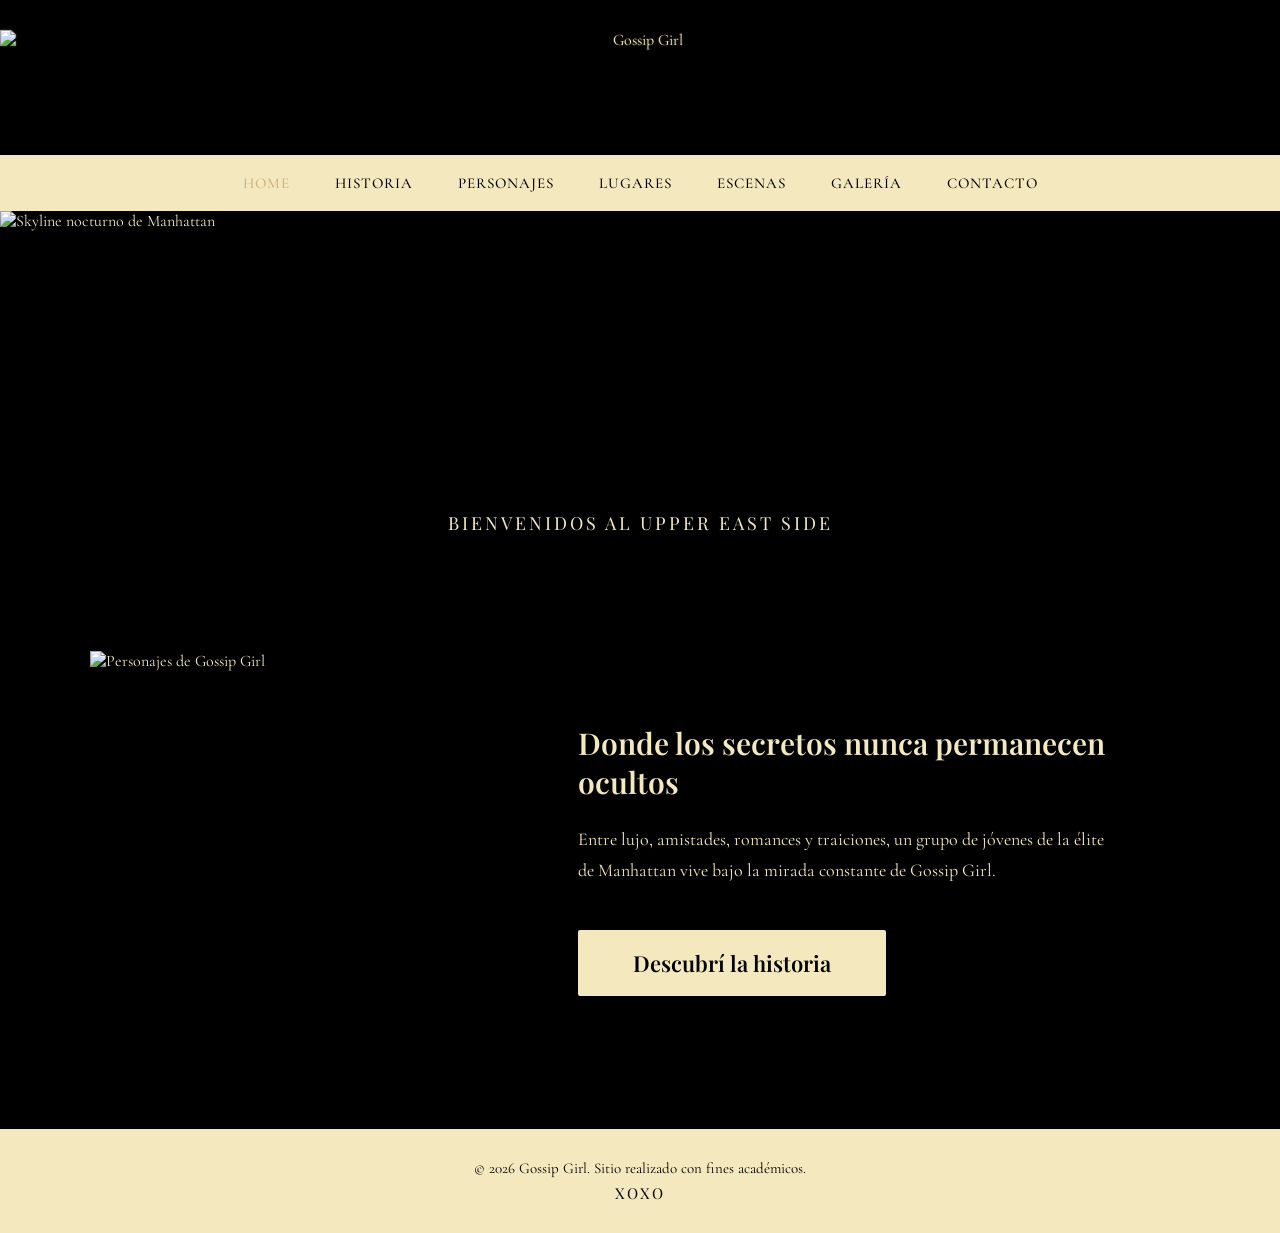
==== index.html @ 5b595861 "Add files via upload" ====
<!DOCTYPE html>
<html lang="es">
<head>
  <meta charset="UTF-8">
  <meta name="viewport" content="width=device-width, initial-scale=1.0">
  <title>Gossip Girl | Upper East Side</title>

  <link rel="preconnect" href="https://fonts.googleapis.com">
  <link rel="preconnect" href="https://fonts.gstatic.com" crossorigin>
  <link href="https://fonts.googleapis.com/css2?family=Cormorant+Garamond:ital,wght@0,400;0,500;0,600;1,400&family=Playfair+Display:wght@500;600;700&display=swap" rel="stylesheet">

  <link rel="stylesheet" href="style.css">
</head>
<body>


 <header class="header">
    <div class="header__logo">
      <a href="index.html">
        <img src="img/logo.jpg" alt="Gossip Girl" class="header__logo-img">
      </a>
    </div>

    <div class="header__bottom">
      <nav class="nav">
        <ul class="nav__list">
          <li><a href="index.html" class="nav__link nav__link--active">HOME</a></li>
          <li><a href="historia.html" class="nav__link">HISTORIA</a></li>
          <li><a href="personajes.html" class="nav__link">PERSONAJES</a></li>
          <li><a href="lugares.html" class="nav__link">LUGARES</a></li>
          <li><a href="escenas.html" class="nav__link">ESCENAS</a></li>
          <li><a href="galeria.html" class="nav__link">GALERÍA</a></li>
          <li><a href="contacto.html" class="nav__link">CONTACTO</a></li>
        </ul>

        <a href="#" class="nav__favorite" aria-label="Favoritos">&#9825;</a>
      </nav>
    </div>
  </header>


  <section class="hero">
    <img src="img/imagen-ny.jpg" alt="Skyline nocturno de Manhattan" class="hero__img">
    <div class="hero__caption">
      <p>BIENVENIDOS AL UPPER EAST SIDE</p>
    </div>
  </section>

  <section class="intro">
    <div class="intro__container">

      <div class="intro__col intro__col--img">
        <img src="img/imagen-home.jpg" alt="Personajes de Gossip Girl" class="intro__img">
      </div>

      <div class="intro__col intro__col--text">
        <h1 class="intro__title">Donde los secretos nunca permanecen ocultos</h1>
        <p class="intro__text">
          Entre lujo, amistades, romances y traiciones, un grupo de jóvenes de la élite de Manhattan vive bajo la mirada constante de Gossip Girl.
        </p>
        <a href="historia.html" class="btn">Descubrí la historia</a>
      </div>

    </div>
  </section>

  <footer class="footer">
    <p class="footer__line">&copy; 2026 Gossip Girl. Sitio realizado con fines académicos.</p>
    <p class="footer__xoxo">XOXO</p>
  </footer>

</body>
</html>
---- style.css ----
/* =========================================================
   GOSSIP GIRL - ESTILOS GENERALES
   ========================================================= */
* {
  margin: 0;
  padding: 0;
  box-sizing: border-box;
}

html {
  scroll-behavior: smooth;
}

body {
  font-family: 'Cormorant Garamond', serif;
  background-color: #000000;
  color: #F4E9BE;
  overflow-x: hidden;
}

a {
  text-decoration: none;
  color: inherit;
}

img {
  display: block;
  max-width: 100%;
}

:root {
  --color-negro: #000000;
  --color-crema: #F4E9BE;
  --color-dorado: #D4AF7A;
  --espaciado-seccion: 60px;
}



.header {
  background-color: var(--color-negro);
  padding-top: 30px;
  padding-bottom: 0;
}

.header__bottom {
  width: 100%;
  background-color: var(--color-crema);
  padding: 18px 0;
}

.header__logo {
  text-align: center;
  margin-bottom: 25px;
}

.header__logo-img {
  height: 100px;
  margin: 0 auto;
  filter: drop-shadow(0 0 1px rgba(212, 175, 122, 0.4));
}

.header__bottom {
  width: 100%;
}

.nav {
  display: flex;
  align-items: center;
  justify-content: center;
  position: relative;
  max-width: 1100px;
  margin: 0 auto;
  padding: 0 40px;
}

.nav__list {
  display: flex;
  list-style: none;
  gap: 45px;
}

.nav__link {
  font-size: 15px;
  letter-spacing: 1px;
  color: var(--color-negro);
  font-weight: 500;
  transition: color 0.3s ease;
}

.nav__link:hover,
.nav__link--active {
  color: var(--color-dorado);
}

.nav__favorite {
  position: absolute;
  right: 40px;
  font-size: 22px;
  color: var(--color-crema);
  line-height: 1;
  transition: color 0.3s ease;
}

.nav__favorite:hover {
  color: var(--color-dorado);
}

/* =========================================================
   HERO / IMAGEN PRINCIPAL (Home)
   ========================================================= */
.hero {
  position: relative;
  width: 100%;
  height: 380px;
}

.hero__img {
  width: 100%;
  height: 100%;
  object-fit: cover;
  object-position: center 50%;
}

.hero__caption {
  position: absolute;
  bottom: 40px;
  left: 50%;
  transform: translateX(-50%);
  background-color: rgba(0, 0, 0, 0.85);
  padding: 16px 40px;
}

.hero__caption p {
  font-family: 'Playfair Display', serif;
  font-size: 18px;
  letter-spacing: 3px;
  color: var(--color-crema);
  text-align: center;
  white-space: nowrap;
}

/* =========================================================
   SECCIÓN INTRODUCTORIA (Home)
   ========================================================= */
.intro {
  background-color: var(--color-negro);
  padding: var(--espaciado-seccion) 60px;
}

.intro__container {
  max-width: 1100px;
  margin: 0 auto;
  display: flex;
  align-items: center;
  gap: 70px;
}

.intro__col {
  flex: 1;
}

.intro__col--img {
  flex: 0 0 38%;
}

.intro__img {
  width: 100%;
  aspect-ratio: 1 / 1;
  object-fit: cover;
  object-position: center 70%;
}

.intro__col--text {
  flex: 1;
  display: flex;
  flex-direction: column;
  align-items: flex-start;
}

.intro__title {
  font-family: 'Playfair Display', serif;
  font-size: 30px;
  font-weight: 600;
  color: var(--color-crema);
  line-height: 1.3;
  margin-bottom: 22px;
}

.intro__text {
  font-size: 18px;
  line-height: 1.7;
  color: var(--color-crema);
  margin-bottom: 45px;
  max-width: 60ch;
}

.btn {
  display: inline-block;
  background-color: var(--color-crema);
  color: var(--color-negro);
  font-family: 'Playfair Display', serif;
  font-size: 22px;
  font-weight: 600;
  padding: 18px 55px;
  border-radius: 2px;
  transition: background-color 0.3s ease, transform 0.2s ease;
}

.btn:hover {
  background-color: var(--color-dorado);
}

/* =========================================================
   FOOTER
   ========================================================= */
.footer {
  background-color: var(--color-crema);
  color: var(--color-negro);
  text-align: center;
  padding: 30px 20px;
}

.footer__line {
  font-size: 15px;
  margin-bottom: 6px;
}

.footer__xoxo {
  font-family: 'Playfair Display', serif;
  font-size: 15px;
  letter-spacing: 2px;
}

/* =========================================================
   HISTORIA - página
   ========================================================= */
.historia-page {
  background-color: var(--color-negro);
  padding-top: var(--espaciado-seccion);
  padding-bottom: var(--espaciado-seccion);
}

.historia-container {
  max-width: 1100px;
  margin: 0 auto;
  padding: 0 60px;
}

.historia-grid {
  display: flex;
  align-items: flex-start;
  gap: 70px;
}

.historia-grid__col--left {
  flex: 0 0 46%;
}

.historia-grid__col--right {
  flex: 1;
}

/* ---------- Línea de tiempo ---------- */
.timeline {
  margin-bottom: 35px;
}

.timeline__track {
  display: flex;
  justify-content: space-between;
  position: relative;
  padding-top: 18px;
}

.timeline__track::before {
  content: "";
  position: absolute;
  top: 6px;
  left: 0;
  right: 0;
  height: 1px;
  background-color: var(--color-dorado);
}

.timeline__item {
  display: flex;
  flex-direction: column;
  align-items: center;
  position: relative;
  z-index: 1;
  text-align: center;
  flex: 1;
}

.timeline__year {
  font-family: 'Playfair Display', serif;
  font-size: 15px;
  color: var(--color-dorado);
  margin-bottom: 6px;
}

.timeline__dot {
  width: 8px;
  height: 8px;
  border-radius: 50%;
  background-color: var(--color-dorado);
  margin-bottom: 10px;
}

.timeline__label {
  font-size: 14px;
  color: var(--color-crema);
  max-width: 110px;
  line-height: 1.3;
}

.timeline__note {
  text-align: center;
  font-style: italic;
  font-size: 14px;
  color: var(--color-crema);
  opacity: 0.85;
  margin-top: 14px;
}

/* ---------- Imagen del elenco ---------- */
.historia-imagen {
  width: 100%;
  aspect-ratio: 4 / 5;
  object-fit: cover;
  margin-bottom: 30px;
}

/* ---------- Botones Temporadas / Creadores ---------- */
.historia-links {
  display: flex;
  flex-direction: column;
  gap: 16px;
}

.historia-links .btn {
  display: block;
  width: 100%;
  text-align: center;
  border: 1px solid transparent;
}

.historia-links .btn:hover {
  background-color: var(--color-negro);
  color: var(--color-crema);
  border-color: var(--color-dorado);
}

/* ---------- Texto de Historia ---------- */
.historia-texto__subtitle {
  font-size: 18px;
  font-style: italic;
  color: var(--color-crema);
  margin-bottom: 25px;
  line-height: 1.5;
}

.historia-texto p {
  font-size: 17px;
  line-height: 1.75;
  color: var(--color-crema);
  max-width: 60ch;
  margin-bottom: 20px;
}

.historia-texto p:last-child {
  margin-bottom: 0;
}

/* =========================================================
   PERSONAJES - página
   ========================================================= */
.personajes-page {
  background-color: var(--color-negro);
  padding-bottom: var(--espaciado-seccion);
}

.personajes-page__title {
  font-family: 'Playfair Display', serif;
  font-size: 30px;
  font-weight: 600;
  color: var(--color-crema);
  text-align: center;
  padding: 45px 20px 35px;
}

/* ---------- Banner ---------- */
.personajes-banner {
  width: 100%;
  height: 320px;
  object-fit: cover;
  object-position: center 40%;
  margin-bottom: 40px;
}

/* ---------- Introducción ---------- */
.personajes-intro {
  text-align: center;
  font-size: 19px;
  color: var(--color-crema);
  max-width: 60ch;
  margin: 0 auto 60px;
  padding: 0 20px;
}

/* ---------- Grilla de personajes ---------- */
.personajes-grid {
  max-width: 1100px;
  margin: 0 auto;
  padding: 0 60px;
  display: grid;
  grid-template-columns: repeat(6, 1fr);
  column-gap: 40px;
  row-gap: 60px;
}

.personaje-card--blair  { grid-column: 1 / 3; }
.personaje-card--serena { grid-column: 3 / 5; }
.personaje-card--chuck  { grid-column: 5 / 7; }
.personaje-card--dan    { grid-column: 2 / 4; }
.personaje-card--nate   { grid-column: 4 / 6; }

.personaje-card {
  display: flex;
  flex-direction: column;
  align-items: center;
  text-align: center;
}

.personaje-card__name {
  font-family: 'Playfair Display', serif;
  font-style: italic;
  font-size: 18px;
  font-weight: 500;
  color: var(--color-crema);
  margin-bottom: 16px;
}

.personaje-img {
  width: 100%;
  aspect-ratio: 1 / 1;
  object-fit: cover;
  margin-bottom: 18px;
}

.personaje-card__text {
  font-size: 15px;
  line-height: 1.6;
  color: var(--color-crema);
}

/* ---------- Botón Mapa de relaciones ---------- */
.mapa-relaciones-link {
  text-align: center;
  margin-top: 65px;
}

.mapa-relaciones-link .btn {
  border: 1px solid transparent;
}

.mapa-relaciones-link .btn:hover {
  background-color: var(--color-negro);
  color: var(--color-crema);
  border-color: var(--color-dorado);
}
/* =========================================================
   RESPONSIVE - TABLET (Home + Historia)
   ========================================================= */
@media (max-width: 900px) {
  .nav__list {
    gap: 25px;
  }

  .nav {
    padding: 0 20px;
  }

  .intro__container {
    gap: 40px;
  }

  .intro__title {
    font-size: 26px;
  }

  .historia-container {
    padding: 0 30px;
  }

  .historia-grid {
    gap: 40px;
  }

  .historia-grid__col--left {
    flex: 0 0 42%;
  }
}

/* =========================================================
   RESPONSIVE - CELULAR (Home + Historia)
   ========================================================= */
@media (max-width: 640px) {
  .header__logo-img {
    height: 42px;
  }

  .nav {
    flex-direction: column;
    gap: 18px;
    padding: 0 20px;
  }

  .nav__list {
    flex-wrap: wrap;
    justify-content: center;
    gap: 16px 24px;
  }

  .nav__favorite {
    position: static;
  }

  .hero {
    height: 220px;
  }

  .hero__caption {
    padding: 10px 20px;
    bottom: 20px;
  }

  .hero__caption p {
    font-size: 13px;
    letter-spacing: 2px;
    white-space: normal;
  }

  .intro {
    padding: 40px 24px;
  }

  .intro__container {
    flex-direction: column;
    align-items: stretch;
    gap: 30px;
  }

  .intro__col--img {
    flex: none;
  }

  .intro__col--text {
    align-items: center;
    text-align: center;
  }

  .intro__title {
    font-size: 24px;
  }

  .intro__text {
    font-size: 16px;
  }

  .btn {
    width: 100%;
    text-align: center;
    font-size: 19px;
    padding: 16px 20px;
  }

  .historia-page {
    padding-top: 40px;
    padding-bottom: 40px;
  }

  .historia-container {
    padding: 0 24px;
  }

  .historia-grid {
    flex-direction: column;
    gap: 35px;
  }

  .historia-grid__col--left,
  .historia-grid__col--right {
    flex: none;
    width: 100%;
  }

  .timeline__label {
    font-size: 12px;
    max-width: 90px;
  }

  .timeline__year {
    font-size: 13px;
  }

  .historia-texto p {
    font-size: 16px;
    max-width: 100%;
  }
}
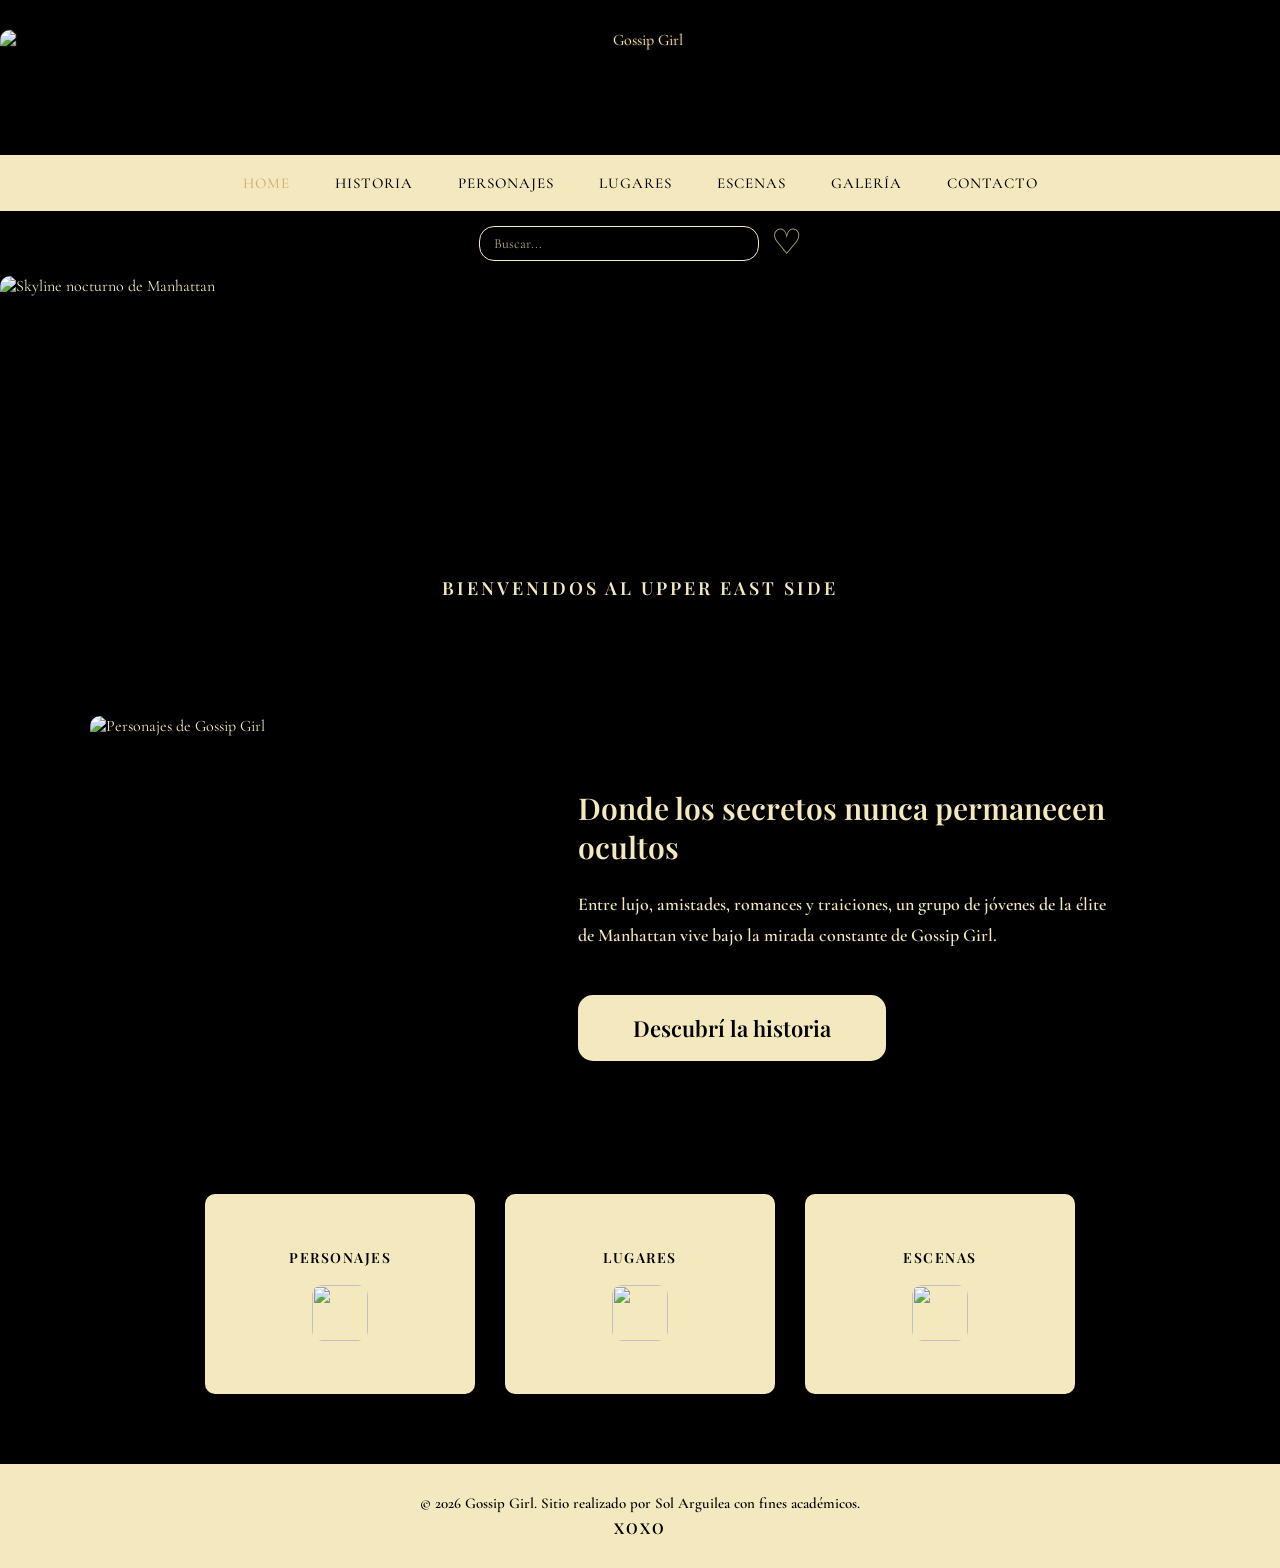
==== commit 02ab5e79: "Add files via upload" ====
--- a/index.html
+++ b/index.html
@@ -13,11 +13,10 @@
 </head>
 <body>
 
-
  <header class="header">
     <div class="header__logo">
       <a href="index.html">
-        <img src="img/logo.jpg" alt="Gossip Girl" class="header__logo-img">
+        <img src="img/logo.png" alt="Gossip Girl" class="header__logo-img">
       </a>
     </div>
 
@@ -32,12 +31,17 @@
           <li><a href="galeria.html" class="nav__link">GALERÍA</a></li>
           <li><a href="contacto.html" class="nav__link">CONTACTO</a></li>
         </ul>
-
-        <a href="#" class="nav__favorite" aria-label="Favoritos">&#9825;</a>
       </nav>
     </div>
+
+    <div class="nav__tools">
+      <div class="buscador">
+        <input type="text" id="buscar" class="buscador__input" placeholder="Buscar..." autocomplete="off">
+        <ul id="resultados" class="buscador__resultados"></ul>
+      </div>
+      <a href="#" class="nav__favorite" aria-label="Favoritos">&#9825;</a>
+    </div>
   </header>
-
 
   <section class="hero">
     <img src="img/imagen-ny.jpg" alt="Skyline nocturno de Manhattan" class="hero__img">
@@ -64,10 +68,56 @@
     </div>
   </section>
 
+<section class="home-cards">
+
+  <div class="home-card" tabindex="0">
+    <div class="home-card__inner">
+      <div class="home-card__front">
+        <p class="home-card__title">PERSONAJES</p>
+        <img src="img/personajes.png" alt="" class="home-card__icon">
+      </div>
+      <div class="home-card__back">
+        <img src="img/segunda-pag.jpg" alt="" class="home-card__back-img">
+        <p class="home-card__title">PERSONAJES</p>
+        <a href="personajes.html" class="home-card__button">VER</a>
+</div>
+    </div>
+  </div>
+
+  <div class="home-card" tabindex="0">
+    <div class="home-card__inner">
+      <div class="home-card__front">
+        <p class="home-card__title">LUGARES</p>
+        <img src="img/lugares.png" alt="" class="home-card__icon">
+      </div>
+      <div class="home-card__back">
+        <img src="img/central-park.jpg" alt="" class="home-card__back-img">
+        <p class="home-card__title">PERSONAJES</p>
+        <a href="lugares.html" class="home-card__button">VER</a>
+</div>
+    </div>
+  </div>
+
+  <div class="home-card" tabindex="0">
+    <div class="home-card__inner">
+      <div class="home-card__front">
+        <p class="home-card__title">ESCENAS</p>
+        <img src="img/escenas.png" alt="" class="home-card__icon">
+      </div>
+      <div class="home-card__back">
+        <img src="img/met-steps.jpg" alt="" class="home-card__back-img">
+        <p class="home-card__title">PERSONAJES</p>
+        <a href="escenas.html" class="home-card__button">VER</a>
+</div>
+    </div>
+  </div>
+
+</section>
   <footer class="footer">
-    <p class="footer__line">&copy; 2026 Gossip Girl. Sitio realizado con fines académicos.</p>
+    <p class="footer__line">&copy; 2026 Gossip Girl. Sitio realizado por Sol Arguilea con fines académicos.</p>
     <p class="footer__xoxo">XOXO</p>
   </footer>
-
+<script src="js/buscador.js"></script>
+<script src="js/favoritos.js"></script>
 </body>
 </html>
--- a/style.css
+++ b/style.css
@@ -1,6 +1,4 @@
-/* =========================================================
-   GOSSIP GIRL - ESTILOS GENERALES
-   ========================================================= */
+
 * {
   margin: 0;
   padding: 0;
@@ -23,6 +21,10 @@
   color: inherit;
 }
 
+    p {
+  font-weight: 600;
+}
+
 img {
   display: block;
   max-width: 100%;
@@ -35,7 +37,10 @@
   --espaciado-seccion: 60px;
 }
 
-
+.page-base {
+  background-color: var(--color-negro);
+  padding-bottom: var(--espaciado-seccion);
+}
 
 .header {
   background-color: var(--color-negro);
@@ -58,10 +63,6 @@
   height: 100px;
   margin: 0 auto;
   filter: drop-shadow(0 0 1px rgba(212, 175, 122, 0.4));
-}
-
-.header__bottom {
-  width: 100%;
 }
 
 .nav {
@@ -106,9 +107,7 @@
   color: var(--color-dorado);
 }
 
-/* =========================================================
-   HERO / IMAGEN PRINCIPAL (Home)
-   ========================================================= */
+
 .hero {
   position: relative;
   width: 100%;
@@ -140,9 +139,6 @@
   white-space: nowrap;
 }
 
-/* =========================================================
-   SECCIÓN INTRODUCTORIA (Home)
-   ========================================================= */
 .intro {
   background-color: var(--color-negro);
   padding: var(--espaciado-seccion) 60px;
@@ -169,6 +165,10 @@
   aspect-ratio: 1 / 1;
   object-fit: cover;
   object-position: center 70%;
+}
+
+img{
+  border-radius: 10px;
 }
 
 .intro__col--text {
@@ -203,7 +203,7 @@
   font-size: 22px;
   font-weight: 600;
   padding: 18px 55px;
-  border-radius: 2px;
+  border-radius: 15px;
   transition: background-color 0.3s ease, transform 0.2s ease;
 }
 
@@ -211,9 +211,6 @@
   background-color: var(--color-dorado);
 }
 
-/* =========================================================
-   FOOTER
-   ========================================================= */
 .footer {
   background-color: var(--color-crema);
   color: var(--color-negro);
@@ -232,13 +229,9 @@
   letter-spacing: 2px;
 }
 
-/* =========================================================
-   HISTORIA - página
-   ========================================================= */
+
 .historia-page {
-  background-color: var(--color-negro);
   padding-top: var(--espaciado-seccion);
-  padding-bottom: var(--espaciado-seccion);
 }
 
 .historia-container {
@@ -261,7 +254,7 @@
   flex: 1;
 }
 
-/* ---------- Línea de tiempo ---------- */
+
 .timeline {
   margin-bottom: 35px;
 }
@@ -324,7 +317,6 @@
   margin-top: 14px;
 }
 
-/* ---------- Imagen del elenco ---------- */
 .historia-imagen {
   width: 100%;
   aspect-ratio: 4 / 5;
@@ -332,7 +324,6 @@
   margin-bottom: 30px;
 }
 
-/* ---------- Botones Temporadas / Creadores ---------- */
 .historia-links {
   display: flex;
   flex-direction: column;
@@ -352,7 +343,6 @@
   border-color: var(--color-dorado);
 }
 
-/* ---------- Texto de Historia ---------- */
 .historia-texto__subtitle {
   font-size: 18px;
   font-style: italic;
@@ -373,43 +363,33 @@
   margin-bottom: 0;
 }
 
-/* =========================================================
-   PERSONAJES - página
-   ========================================================= */
-.personajes-page {
-  background-color: var(--color-negro);
-  padding-bottom: var(--espaciado-seccion);
-}
-
 .personajes-page__title {
   font-family: 'Playfair Display', serif;
   font-size: 30px;
   font-weight: 600;
   color: var(--color-crema);
   text-align: center;
-  padding: 45px 20px 35px;
-}
-
-/* ---------- Banner ---------- */
+  padding: 10px 20px 35px;
+}
+
 .personajes-banner {
   width: 100%;
-  height: 320px;
+  height: 380px;
   object-fit: cover;
-  object-position: center 40%;
+  object-position: center 35%;
   margin-bottom: 40px;
 }
 
-/* ---------- Introducción ---------- */
+
 .personajes-intro {
   text-align: center;
-  font-size: 19px;
+  font-size: 25px;
   color: var(--color-crema);
   max-width: 60ch;
-  margin: 0 auto 60px;
+  margin: 0 auto 30px;
   padding: 0 20px;
 }
 
-/* ---------- Grilla de personajes ---------- */
 .personajes-grid {
   max-width: 1100px;
   margin: 0 auto;
@@ -455,7 +435,6 @@
   color: var(--color-crema);
 }
 
-/* ---------- Botón Mapa de relaciones ---------- */
 .mapa-relaciones-link {
   text-align: center;
   margin-top: 65px;
@@ -470,10 +449,1580 @@
   color: var(--color-crema);
   border-color: var(--color-dorado);
 }
-/* =========================================================
-   RESPONSIVE - TABLET (Home + Historia)
-   ========================================================= */
+
+.mapa-section {
+  max-width: 1100px;
+  margin: 0 auto 50px;
+  padding: 0 60px;
+}
+
+
+.mapa-container {
+  position: relative;
+  width: 100%;
+  max-width: 1000px;
+  margin: 0 auto;
+  aspect-ratio: 1448 / 1086;
+}
+
+.mapa-imagen {
+  width: 100%;
+  height: auto;
+  display: block;
+}
+
+.mapa-hotspot {
+  position: absolute;
+  width: 14px;
+  height: 14px;
+  transform: translate(-50%, -50%);
+  border-radius: 50%;
+  background-color: rgba(244, 233, 190, 0.18);
+  border: 1px solid var(--color-dorado);
+  padding: 0;
+  cursor: pointer;
+  transition: transform 0.25s ease, background-color 0.25s ease;
+}
+
+.mapa-hotspot:hover {
+  background-color: rgba(255, 255, 255, 0.45);
+  transform: translate(-50%, -50%) scale(1.3);
+}
+
+.mapa-hotspot--active {
+  background-color: var(--color-dorado);
+  transform: translate(-50%, -50%) scale(1.3);
+}
+
+.flashcard {
+  position: absolute;
+  z-index: 10;
+  width: max-content;
+  max-width: 220px;
+  background-color: var(--color-negro);
+  border: 1px solid var(--color-dorado);
+  padding: 16px 18px;
+  box-shadow: 0 8px 20px rgba(0, 0, 0, 0.35);
+}
+
+.flashcard__close {
+  position: absolute;
+  top: 6px;
+  right: 8px;
+  background: none;
+  border: none;
+  color: var(--color-crema);
+  font-size: 16px;
+  line-height: 1;
+  cursor: pointer;
+  padding: 4px;
+}
+
+.flashcard-title {
+  font-family: 'Playfair Display', serif;
+  font-size: 16px;
+  font-style: italic;
+  color: var(--color-crema);
+  margin-bottom: 6px;
+  padding-right: 16px;
+}
+
+.flashcard-text {
+  font-size: 13px;
+  line-height: 1.5;
+  color: var(--color-crema);
+  opacity: 0.9;
+}
+.flashcard-video {
+  position: relative;
+  width: 100%;
+  aspect-ratio: 16 / 9;
+  margin-bottom: 10px;
+}
+
+.flashcard-video iframe {
+  width: 100%;
+  height: 100%;
+  display: block;
+  border: none;
+}
+
+.flashcard-image {
+  width: 100%;
+  aspect-ratio: 16 / 9;
+  object-fit: cover;
+  display: block;
+  margin-bottom: 10px;
+}
+
+.spoiler-warning {
+  max-width: 500px;
+  margin: 0 auto 50px;
+  padding: 30px 40px;
+  background-color: var(--color-crema);
+  border-top: 1px solid var(--color-dorado);
+  border-bottom: 1px solid var(--color-dorado);
+  text-align: center;
+  transition: opacity 0.4s ease, transform 0.4s ease;
+  border-radius: 10px;
+}
+
+.spoiler-warning--dismissed {
+  opacity: 0;
+  transform: translateY(-10px);
+}
+
+.spoiler-warning__title {
+  font-family: 'Playfair Display', serif;
+  font-size: 16px;
+  font-weight: 600;
+  letter-spacing: 3px;
+  color: var(--color-negro);
+  margin-bottom: 14px;
+}
+
+.spoiler-warning__text,
+.spoiler-warning__question {
+  font-size: 16px;
+  color: var(--color-negro);
+  margin-bottom: 6px;
+}
+
+.spoiler-button {
+  display: inline-block;
+  margin-top: 18px;
+  background-color: var(--color-negro);
+  color: var(--color-crema);
+  font-family: 'Playfair Display', serif;
+  font-size: 16px;
+  font-weight: 600;
+  padding: 12px 34px;
+  border: 1px solid transparent;
+  cursor: pointer;
+  transition: background-color 0.3s ease, color 0.3s ease, border-color 0.3s ease;
+  border-radius: 10px;
+}
+
+.spoiler-button:hover {
+  background-color: var(--color-crema);
+  color: var(--color-negro);
+  border-color: var(--color-dorado);
+}
+
+.spoiler-content {
+  max-width: 1100px;
+  margin: 0 auto;
+  padding: 0 60px;
+  filter: blur(0);
+  opacity: 1;
+  transition: filter 0.5s ease, opacity 0.5s ease;
+}
+
+.spoilers-hidden {
+  filter: blur(10px);
+  opacity: 0.85;
+  pointer-events: none;
+  user-select: none;
+}
+
+.spoilers-revealed {
+  filter: blur(0);
+  opacity: 1;
+}
+
+.escena-item {
+  display: flex;
+  align-items: center;
+  gap: 60px;
+  margin-bottom: 90px;
+}
+
+.escena-item:last-child {
+  margin-bottom: 0;
+}
+
+.escena-info {
+  flex: 1;
+}
+
+.escena-title {
+  font-family: 'Playfair Display', serif;
+  font-style: italic;
+  font-size: 22px;
+  font-weight: 500;
+  color: var(--color-crema);
+  margin-bottom: 14px;
+}
+
+.escena-season {
+  font-size: 13px;
+  letter-spacing: 1px;
+  text-transform: uppercase;
+  color: var(--color-dorado);
+  margin-bottom: 14px;
+}
+
+.escena-description {
+  font-size: 16px;
+  line-height: 1.7;
+  color: var(--color-crema);
+  max-width: 55ch;
+}
+
+.escena-video {
+  flex: 0 0 42%;
+  position: relative;
+  display: block;
+  padding: 0;
+  border: none;
+  background: none;
+  cursor: pointer;
+}
+
+.escena-img {
+  width: 100%;
+  aspect-ratio: 4 / 3;
+  object-fit: cover;
+  display: block;
+}
+
+.escena-video__play {
+  position: absolute;
+  top: 50%;
+  left: 50%;
+  transform: translate(-50%, -50%);
+  width: 56px;
+  height: 56px;
+  display: flex;
+  align-items: center;
+  justify-content: center;
+  border: 1px solid var(--color-dorado);
+  border-radius: 50%;
+  background-color: rgba(0, 0, 0, 0.45);
+  color: var(--color-crema);
+  font-size: 18px;
+  padding-left: 4px; /* centra visualmente el triángulo */
+  transition: transform 0.25s ease, background-color 0.25s ease;
+}
+
+.escena-video:hover .escena-video__play {
+  transform: translate(-50%, -50%) scale(1.1);
+  background-color: rgba(212, 175, 122, 0.55);
+}
+
+.video-modal {
+  position: fixed;
+  inset: 0;
+  z-index: 100;
+  display: flex;
+  align-items: center;
+  justify-content: center;
+  opacity: 0;
+  transition: opacity 0.3s ease;
+}
+.video-modal[hidden] {
+  display: none;
+}
+
+.video-modal--visible {
+  opacity: 1;
+}
+
+.video-modal__overlay {
+  position: absolute;
+  inset: 0;
+  background-color: rgba(0, 0, 0, 0.85);
+}
+
+.video-modal__box {
+  position: relative;
+  z-index: 1;
+  width: 90%;
+  max-width: 900px;
+  background-color: var(--color-negro);
+  border: 1px solid var(--color-dorado);
+  padding: 4px;
+  border-radius: 10px;
+}
+
+.video-modal__video {
+  display: block;
+  width: 100%;
+  aspect-ratio: 16 / 9;
+  background-color: var(--color-negro);
+}
+
+.video-modal__close {
+  position: absolute;
+  top: -36px;
+  right: 0;
+  background: none;
+  border: none;
+  color: var(--color-crema);
+  font-size: 26px;
+  line-height: 1;
+  cursor: pointer;
+  padding: 4px 8px;
+}
+
+.temporadas-page__title {
+  padding-bottom: 10px;
+}
+
+.temporadas-page__subtitle {
+  text-align: center;
+  font-size: 18px;
+  color: var(--color-crema);
+  margin-bottom: 70px;
+}
+
+.temporadas-grid {
+  --offset: 90px;
+  position: relative;
+  max-width: 1100px;
+  margin: 0 auto;
+  padding: 0 20px 40px;
+  display: flex;
+  flex-direction: column;
+}
+
+.temporadas-grid::before {
+  content: "";
+  position: absolute;
+  top: 0;
+  bottom: 0;
+  left: 50%;
+  width: 1px;
+  background-color: var(--color-dorado);
+  opacity: 0.6;
+}
+
+.temporada-card {
+  position: relative;
+  width: calc(50% - var(--offset));
+  aspect-ratio: 1.7 / 1;
+  perspective: 1200px;
+  cursor: pointer;
+  outline: none;
+}
+
+.temporada-card:nth-child(odd) {
+  align-self: flex-start;
+}
+
+.temporada-card:nth-child(even) {
+  align-self: flex-end;
+}
+
+.temporada-card + .temporada-card {
+  margin-top: 1%;
+}
+
+.temporada-card::after {
+  content: "";
+  position: absolute;
+  top: 50%;
+  width: 11px;
+  height: 11px;
+  border-radius: 50%;
+  background-color: var(--color-negro);
+  border: 1px solid var(--color-dorado);
+  transform: translate(-50%, -50%);
+}
+
+.temporada-card:nth-child(odd)::after {
+  left: calc(100% + var(--offset));
+}
+
+.temporada-card:nth-child(even)::after {
+  left: calc(-1 * var(--offset));
+}
+
+.temporada-card__inner {
+  position: relative;
+  width: 100%;
+  height: 100%;
+  transform-style: preserve-3d;
+  transition: transform 0.6s ease;
+}
+
+.temporada-card:nth-child(1) .temporada-card__image { object-position: center 10%; }
+.temporada-card:nth-child(2) .temporada-card__image { object-position: 30% 2%; }
+.temporada-card:nth-child(3) .temporada-card__image { object-position: center 40% }
+.temporada-card:nth-child(4) .temporada-card__image { object-position: center 30%; }
+.temporada-card:nth-child(5) .temporada-card__image { object-position: center top; }
+.temporada-card:nth-child(6) .temporada-card__image { object-position: center top; }
+
+.fav-btn {
+  position: absolute;
+  top: 12px;
+  right: 12px;
+  z-index: 5;
+  width: 38px;
+  height: 38px;
+  display: flex;
+  align-items: center;
+  justify-content: center;
+  border-radius: 50%;
+  border: 1px solid var(--color-dorado);
+  background: rgba(0, 0, 0, 0.6);
+  color: var(--color-crema);
+  font-size: 20px;
+  line-height: 1;
+  cursor: pointer;
+  transition: transform 0.2s ease, color 0.2s ease;
+}
+
+.fav-btn:hover {
+  transform: scale(1.1);
+}
+
+.fav-btn.is-fav {
+  color: var(--color-dorado);
+}
+
+.temporada-card .fav-btn {
+  right: auto;
+  left: 12px;
+}
+
+.nav__cuenta {
+  font-size: 15px;
+  color: var(--color-crema);
+}
+
+.nav__cuenta a {
+  color: var(--color-crema);
+}
+
+.modal {
+  position: fixed;
+  inset: 0;
+  z-index: 1000;
+  display: flex;
+  align-items: center;
+  justify-content: center;
+  padding: 20px;
+  background: rgba(0, 0, 0, 0.75);
+}
+
+.modal[hidden] {
+  display: none;
+}
+
+.modal__box {
+  position: relative;
+  width: 100%;
+  max-width: 400px;
+  background: var(--color-negro);
+  animation: modal-aparecer 0.3s ease;
+}
+
+.modal__cerrar {
+  position: absolute;
+  top: 10px;
+  right: 14px;
+  background: none;
+  border: none;
+  font-size: 28px;
+  line-height: 1;
+  color: var(--color-crema);
+  cursor: pointer;
+}
+
+.modal__cerrar:hover {
+  color: var(--color-dorado);
+}
+
+@keyframes modal-aparecer {
+  from { opacity: 0; transform: translateY(15px); }
+  to { opacity: 1; transform: translateY(0); }
+}
+
+.auth__form {
+  display: flex;
+  flex-direction: column;
+  gap: 14px;
+  padding: 40px 32px;
+  border: 1px solid var(--color-dorado);
+  text-align: center;
+}
+
+.auth__form[hidden] {
+  display: none;
+}
+
+.auth__title {
+  font-family: 'Playfair Display', serif;
+  font-style: italic;
+  font-weight: 500;
+  color: var(--color-crema);
+  margin: 0;
+}
+
+.auth__text {
+  color: var(--color-dorado);
+  margin: 0 0 10px;
+}
+
+.auth__input {
+  padding: 10px 14px;
+  font-family: inherit;
+  font-size: 16px;
+  color: var(--color-crema);
+  background: #000;
+  border: 1px solid var(--color-dorado);
+  border-radius: 15px;
+}
+
+.auth__input:focus {
+  outline: none;
+  border-color: var(--color-crema);
+}
+
+.auth__error {
+  min-height: 1em;
+  margin: 0;
+  font-size: 14px;
+  color: #e08a8a;
+}
+
+.auth__btn {
+  padding: 12px;
+  font-family: 'Playfair Display', serif;
+  font-size: 17px;
+  color: var(--color-negro);
+  background: var(--color-crema);
+  border: 1px solid var(--color-dorado);
+  border-radius: 15px;
+  cursor: pointer;
+  transition: background-color 0.3s ease, color 0.3s ease;
+}
+
+.auth__btn:hover {
+  background: var(--color-negro);
+  color: var(--color-crema);
+}
+
+.auth__switch {
+  font-size: 15px;
+  color: var(--color-crema);
+  margin: 0;
+}
+
+.auth__switch a {
+  color: var(--color-dorado);
+}
+
+.favoritos-grid {
+  max-width: 1000px;
+  margin: 40px auto 80px;
+  padding: 0 20px;
+  display: grid;
+  grid-template-columns: repeat(auto-fill, minmax(220px, 1fr));
+  gap: 30px;
+}
+
+.fav-card {
+  text-align: center;
+}
+
+.fav-card__img {
+  width: 100%;
+  aspect-ratio: 1 / 1;
+  object-fit: cover;
+  border: 1px solid var(--color-dorado);
+  border-radius: 12px;
+}
+
+.fav-card__tipo {
+  margin: 10px 0 2px;
+  font-size: 13px;
+  letter-spacing: 1px;
+  text-transform: uppercase;
+  color: var(--color-dorado);
+}
+
+.fav-card__nombre {
+  margin: 0 0 10px;
+  font-family: 'Playfair Display', serif;
+  font-style: italic;
+  font-size: 19px;
+  color: var(--color-crema);
+}
+
+.fav-card__quitar {
+  font-family: inherit;
+  font-size: 14px;
+  color: var(--color-crema);
+  background: none;
+  border: 1px solid var(--color-crema);
+  border-radius: 15px;
+  padding: 4px 16px;
+  cursor: pointer;
+}
+
+.favoritos-vacio {
+  grid-column: 1 / -1;
+  text-align: center;
+  color: var(--color-crema);
+}
+
+.personaje-card {
+  position: relative;
+}
+
+.galeria-card {
+  position: relative;
+}
+
+.galeria-card .galeria-item {
+  display: block;
+  width: 100%;
+}
+
+.flashcard .fav-btn {
+  right: auto;
+  left: 12px;
+}
+
+.escena-item {
+  position: relative;
+}
+
+.escena-item .fav-btn {
+  right: auto;
+  left: 12px;
+}
+
+.personaje-card .fav-btn {
+    top: 2px;
+  right: 4px;
+}
+
+.modal__box--grande {
+  max-width: 900px;
+  max-height: 85vh;
+  overflow-y: auto;
+  padding: 40px 30px;
+  border: 1px solid var(--color-dorado);
+}
+
+.favs-modal__title {
+  font-family: 'Playfair Display', serif;
+  font-style: italic;
+  font-weight: 500;
+  font-size: 28px;
+  text-align: center;
+  color: var(--color-crema);
+  margin: 0 0 10px;
+}
+
+.modal__box--grande .favoritos-grid {
+  margin: 20px 0 0;
+  padding: 0;
+}
+
+.fav-card__quitar:hover {
+  background: var(--color-crema);
+  color: var(--color-negro);
+}
+
+/* ===== Personajes: título de la sección nueva ===== */
+.personajes-subtitulo {
+  font-family: 'Playfair Display', serif;
+  font-style: italic;
+  font-weight: 500;
+  font-size: 26px;
+  text-align: center;
+  color: var(--color-crema);
+  margin: 80px 0 40px;
+}
+
+/* 3 arriba y 2 abajo centrados */
+.personajes-grid--secundarios {
+  display: flex;
+  flex-wrap: wrap;
+  justify-content: center;
+}
+
+.personajes-grid--secundarios .personaje-card {
+  flex: 0 0 calc((100% - 2 * 40px) / 3);
+}
+
+/* ===== Corazón discreto en personajes ===== */
+.personaje-card .fav-btn {
+  top: 2px;
+  right: 4px;
+  width: auto;
+  height: auto;
+  padding: 4px;
+  background: transparent;
+  border: none;
+  border-radius: 0;
+  font-size: 22px;
+  color: var(--color-crema);
+}
+
+.personaje-card .fav-btn.is-fav {
+  color: var(--color-dorado);
+}
+
+.personaje-card .fav-btn:hover {
+  transform: scale(1.15);
+}
+
+/* ===== Personajes: foto que gira ===== */
+.personaje-flip {
+  perspective: 1200px;
+  cursor: pointer;
+  outline: none;
+}
+
+.personaje-flip__inner {
+  position: relative;
+  transform-style: preserve-3d;
+  transition: transform 0.6s ease;
+}
+
+@media (hover: hover) {
+  .personaje-flip:hover .personaje-flip__inner {
+    transform: rotateY(180deg);
+  }
+}
+
+.personaje-flip.is-flipped .personaje-flip__inner,
+.personaje-flip:focus-visible .personaje-flip__inner {
+  transform: rotateY(180deg);
+}
+
+.personaje-flip__front,
+.personaje-flip__back {
+  -webkit-backface-visibility: hidden;
+  backface-visibility: hidden;
+}
+
+/* El frente es la foto, con el mismo tamaño que ya tenía */
+.personaje-flip__front {
+  position: relative;
+}
+
+.personaje-flip__front .personaje-img {
+  display: block;
+  margin: 0;
+}
+
+/* El reverso ocupa exactamente el lugar de la foto */
+.personaje-flip__back {
+  position: absolute;
+  inset: 0;
+  transform: rotateY(180deg);
+  display: flex;
+  align-items: center;
+  justify-content: center;
+  padding: 24px;
+  background: var(--color-crema);
+  border: 1px solid var(--color-dorado);
+  overflow-y: auto;
+  border-radius: 10px;
+}
+
+.personaje-flip__back .personaje-card__text {
+  margin: 0;
+  max-width: none;
+  font-size: 15px;
+  line-height: 1.6;
+  text-align: center;
+  color: var(--color-negro);
+}
+
+/* Responsive de la sección nueva */
 @media (max-width: 900px) {
+  .personajes-grid--secundarios .personaje-card {
+    flex-basis: calc((100% - 40px) / 2);
+  }
+}
+
+@media (max-width: 640px) {
+  .personajes-grid--secundarios .personaje-card {
+    flex-basis: 100%;
+  }
+}
+
+@media (hover: hover) {
+  .temporada-card:hover .temporada-card__inner {
+    transform: rotateY(180deg);
+  }
+}
+
+.temporada-card.is-flipped .temporada-card__inner,
+.temporada-card:focus-visible .temporada-card__inner {
+  transform: rotateY(180deg);
+}
+
+.temporada-card__front,
+.temporada-card__back {
+  position: absolute;
+  inset: 0;
+  -webkit-backface-visibility: hidden;
+  backface-visibility: hidden;
+  border: 1px solid var(--color-dorado);
+  overflow: hidden;
+  border-radius: 10px;
+}
+
+.temporada-card__image {
+  display: block;
+  width: 100%;
+  height: 100%;
+  object-fit: cover;
+}
+
+.temporada-card__caption {
+  position: absolute;
+  left: 0;
+  right: 0;
+  bottom: 0;
+  padding: 40px 16px 18px;
+  text-align: center;
+  background: linear-gradient(to top, rgba(0, 0, 0, 0.8), rgba(0, 0, 0, 0));
+}
+
+.temporada-card__title {
+  font-family: 'Playfair Display', serif;
+  font-style: italic;
+  font-size: 21px;
+  font-weight: 500;
+  margin: 0 0 6px;
+  color: var(--color-crema);
+}
+
+.temporada-card__meta {
+  font-size: 15px;
+  letter-spacing: 0.5px;
+  margin: 0;
+  color: var(--color-dorado);
+}
+
+/* Cara trasera */
+.temporada-card__back {
+  transform: rotateY(180deg);
+  background-color: var(--color-crema);
+  display: flex;
+  flex-direction: column;
+  align-items: center;
+  justify-content: center;
+  text-align: center;
+  padding: 28px 22px;
+}
+
+.temporada-card__back .temporada-card__title {
+  color: var(--color-negro);
+}
+
+.temporada-card__back .temporada-card__meta {
+  color: var(--color-negro);
+  opacity: 0.75;
+  padding-bottom: 14px;
+  margin-bottom: 14px;
+  border-bottom: 1px solid var(--color-dorado);
+}
+
+.temporada-card__description {
+  font-size: 15px;
+  line-height: 1.6;
+  margin: 0;
+  color: var(--color-negro);
+}
+
+
+.home-cards {
+  background-color: var(--color-negro);
+  display: flex;
+  justify-content: center;
+  flex-wrap: wrap;
+  gap: 30px;
+  padding: 0 60px 70px;
+}
+
+.home-card {
+  width: 270px;
+  height: 200px;
+  perspective: 1000px;
+  cursor: pointer;
+}
+
+.home-card__inner {
+  position: relative;
+  width: 100%;
+  height: 100%;
+  transition: transform 0.6s ease;
+  transform-style: preserve-3d;
+}
+
+.home-card:hover .home-card__inner,
+.home-card:focus-within .home-card__inner,
+.home-card:focus .home-card__inner {
+  transform: rotateY(180deg);
+}
+
+.home-card__front,
+.home-card__back {
+  position: absolute;
+  inset: 0;
+  backface-visibility: hidden;
+  display: flex;
+  flex-direction: column;
+  align-items: center;
+  justify-content: center;
+  background-color: var(--color-crema);
+  border-radius: 10px;
+}
+
+.home-card__back {
+  position: absolute;
+  inset: 0;
+  transform: rotateY(180deg);
+  gap: 16px;
+  overflow: hidden;
+  background-color: var(--color-negro);
+}
+
+.home-card__back-img {
+  position: absolute;
+  inset: 0;
+  width: 100%;
+  height: 100%;
+  object-fit: cover;
+  z-index: 0;
+}
+
+
+.home-card__back::before {
+  content: "";
+  position: absolute;
+  inset: 0;
+  background-color: rgba(0, 0, 0, 0.5);
+  z-index: 1;
+}
+
+.home-card__back .home-card__title,
+.home-card__back .home-card__button {
+  position: relative;
+  z-index: 2;
+  color: var(--color-crema);
+}
+
+.home-card__title {
+  font-family: 'Playfair Display', serif;
+  font-size: 14px;
+  font-weight: 600;
+  letter-spacing: 1.5px;
+  color: var(--color-negro);
+  margin-bottom: 18px;
+}
+
+.home-card__back .home-card__title {
+  margin-bottom: 0;
+}
+
+.home-card__icon {
+  width: 56px;
+  height: 56px;
+  object-fit: contain;
+}
+
+.home-card__button {
+  display: inline-block;
+  background-color: var(--color-negro);
+  color: var(--color-crema);
+  font-family: 'Playfair Display', serif;
+  font-size: 14px;
+  font-weight: 600;
+  letter-spacing: 1px;
+  padding: 10px 30px;
+  border: 1px solid transparent;
+  transition: background-color 0.3s ease, color 0.3s ease, border-color 0.3s ease;
+  border-radius: 10px;
+}
+
+.home-card__button:hover {
+  background-color: var(--color-crema);
+  color: var(--color-negro);
+  border-color: var(--color-dorado);
+}
+
+.mapa-relaciones-container {
+  max-width: 700px;
+  margin: 0 auto;
+  padding: 0 40px;
+  text-align: center;
+}
+
+.mapa-relaciones-image {
+  display: block;
+  width: 100%;
+  height: auto;
+  margin: 0 auto 35px;
+}
+
+.mapa-relaciones-legend {
+  display: flex;
+  justify-content: center;
+  flex-wrap: wrap;
+  gap: 28px;
+}
+
+.mapa-relaciones-legend-item {
+  display: flex;
+  align-items: center;
+  gap: 8px;
+  font-size: 15px;
+  color: var(--color-crema);
+}
+
+.mapa-relaciones-dot {
+  width: 10px;
+  height: 10px;
+  border-radius: 50%;
+  display: inline-block;
+}
+
+.mapa-relaciones-dot--romance {
+  background-color: #D6608C;
+}
+
+.mapa-relaciones-dot--casamiento {
+  background-color: #6BA9C9;
+}
+
+.mapa-relaciones-dot--intimidad {
+  background-color: #6E9C7B;
+}
+
+.mapa-relaciones-dot--cita {
+  background-color: var(--color-dorado);
+}
+
+.galeria-grid {
+  max-width: 1100px;
+  margin: 0 auto;
+  padding: 0 60px;
+  display: grid;
+  grid-template-columns: repeat(3, 1fr);
+  gap: 6px;
+}
+
+.galeria-item {
+  padding: 0;
+  border: none;
+  background: none;
+  cursor: pointer;
+  display: block;
+  overflow: hidden;
+}
+
+.galeria-img {
+  width: 100%;
+  aspect-ratio: 1 / 1;
+  object-fit: cover;
+  object-position: center;
+  display: block;
+  transition: transform 0.3s ease, filter 0.3s ease;
+}
+
+.galeria-item:hover .galeria-img {
+  transform: scale(1.02);
+  filter: brightness(1.05);
+}
+
+.galeria-lightbox {
+  position: fixed;
+  inset: 0;
+  z-index: 100;
+  display: flex;
+  align-items: center;
+  justify-content: center;
+  opacity: 0;
+  transition: opacity 0.25s ease;
+}
+
+.galeria-lightbox[hidden] {
+  display: none;
+}
+
+.galeria-lightbox--visible {
+  opacity: 1;
+}
+
+.galeria-lightbox__overlay {
+  position: absolute;
+  inset: 0;
+  background-color: rgba(0, 0, 0, 0.9);
+}
+
+.galeria-lightbox__image {
+  position: relative;
+  z-index: 1;
+  max-width: 88vw;
+  max-height: 85vh;
+  width: auto;
+  height: auto;
+  object-fit: contain;
+  transform: scale(0.97);
+  transition: transform 0.25s ease;
+}
+
+.galeria-lightbox--visible .galeria-lightbox__image {
+  transform: scale(1);
+}
+
+.galeria-lightbox__close {
+  position: absolute;
+  top: 24px;
+  right: 30px;
+  z-index: 2;
+  background: none;
+  border: none;
+  color: var(--color-crema);
+  font-size: 30px;
+  line-height: 1;
+  cursor: pointer;
+  padding: 6px 10px;
+}
+
+.contacto-form {
+  width: 80%;
+  max-width: 700px;
+  margin: 0 auto;
+}
+
+.contacto-field {
+  margin-bottom: 22px;
+}
+
+.contacto-label {
+  display: block;
+  font-family: 'Playfair Display', serif;
+  font-size: 16px;
+  color: var(--color-crema);
+  margin-bottom: 8px;
+}
+
+.contacto-input,
+.contacto-textarea {
+  width: 100%;
+  background-color: var(--color-crema);
+  color: var(--color-negro);
+  font-family: 'Cormorant Garamond', serif;
+  font-size: 16px;
+  padding: 14px 16px;
+  border: 1px solid var(--color-dorado);
+  border-radius: 10px;
+  outline: none;
+  transition: border-color 0.25s ease;
+}
+
+.contacto-textarea {
+  resize: vertical;
+  min-height: 130px;
+}
+
+.contacto-input:focus,
+.contacto-textarea:focus {
+  border-color: var(--color-dorado);
+  box-shadow: 0 0 0 1px var(--color-dorado);
+}
+
+.contacto-submit {
+  display: block;
+  width: 100%;
+  background-color: var(--color-crema);
+  color: var(--color-negro);
+  font-family: 'Playfair Display', serif;
+  font-size: 18px;
+  font-weight: 600;
+  padding: 16px;
+  border: 1px solid transparent;
+  border-radius: 10px;
+  cursor: pointer;
+  transition: background-color 0.3s ease, color 0.3s ease, border-color 0.3s ease;
+}
+
+.contacto-submit:hover {
+  background-color: var(--color-negro);
+  color: var(--color-crema);
+  border-color: var(--color-crema);
+}
+
+.contacto-confirmation {
+  position: fixed;
+  top: 24px;
+  right: 24px;
+  z-index: 200;
+  width: 300px;
+  padding: 20px 22px;
+  background-color: var(--color-crema);
+  border: 1px solid var(--color-dorado);
+  box-shadow: 0 10px 25px rgba(0, 0, 0, 0.35);
+  opacity: 0;
+  transform: translateY(-12px);
+  transition: opacity 0.4s ease, transform 0.4s ease;
+}
+
+.contacto-confirmation--visible {
+  opacity: 1;
+  transform: translateY(0);
+}
+
+.contacto-confirmation[hidden] {
+  display: none;
+}
+
+.contacto-confirmation__close {
+  position: absolute;
+  top: 8px;
+  right: 10px;
+  background: none;
+  border: none;
+  color: var(--color-negro);
+  font-size: 16px;
+  line-height: 1;
+  cursor: pointer;
+  padding: 4px;
+}
+
+.contacto-confirmation__title {
+  font-family: 'Playfair Display', serif;
+  font-size: 16px;
+  font-weight: 600;
+  color: var(--color-negro);
+  margin-bottom: 6px;
+  padding-right: 16px;
+}
+
+.contacto-confirmation__text {
+  font-size: 14px;
+  line-height: 1.5;
+  color: var(--color-negro);
+}
+
+.historia-diagonal {
+  position: relative;
+  max-width: 1100px;
+  margin: 0 auto;
+  padding: 90px 70px;
+  min-height: 600px;
+}
+
+.historia-diagonal__line {
+  position: absolute;
+  top: 12%;
+  left: 6%;
+  width: 90%;
+  height: 1px;
+  background-color: var(--color-dorado);
+  transform-origin: left top;
+  transform: rotate(24deg);
+}
+
+.historia-diagonal__line::before,
+.historia-diagonal__line::after {
+  content: "";
+  position: absolute;
+  top: 50%;
+  width: 0;
+  height: 0;
+  border-top: 4px solid transparent;
+  border-bottom: 4px solid transparent;
+  transform: translateY(-50%);
+}
+
+.historia-diagonal__line::before {
+  left: 0;
+  border-right: 6px solid var(--color-dorado);
+}
+
+.historia-diagonal__line::after {
+  right: 0;
+  border-left: 6px solid var(--color-dorado);
+}
+
+.historia-diagonal__milestone {
+  position: absolute;
+  text-align: left;
+}
+
+.historia-diagonal__tick {
+  position: absolute;
+  width: 1px;
+  height: 30px;
+  background-color: var(--color-dorado);
+}
+
+.historia-diagonal__tick--1 {
+  top: 13%;
+  left: 10%;
+}
+
+.historia-diagonal__tick--2 {
+  top: 35%;
+  left: 37%;
+}
+
+.historia-diagonal__tick--3 {
+  top: 72.5%;
+  right: 17%;
+}
+
+.historia-diagonal__milestone--1 {
+  top: 20%;
+  left: 6%;
+}
+
+.historia-diagonal__milestone--2 {
+  top: 18%;
+  left: 32%;
+}
+
+.historia-diagonal__milestone--3 {
+  top: 80%;
+  right: 15%;
+  text-align: right;
+}
+
+.historia-diagonal__milestone--3::before {
+  left: auto;
+  right: 0;
+}
+
+.historia-diagonal__year {
+  display: block;
+  font-family: 'Playfair Display', serif;
+  font-size: 30px;
+  color: var(--color-crema);
+  margin-bottom: 4px;
+}
+
+.historia-diagonal__label {
+  display: block;
+  font-size: 18px;
+  color: var(--color-crema);
+}
+
+.historia-diagonal__note {
+  position: absolute;
+  top: 49%;
+  left: 50%;
+  font-style: italic;
+  font-size: 25px;
+  color: var(--color-crema);
+  opacity: 0.85;
+  transform: rotate(24deg);
+  white-space: nowrap;
+}
+
+.historia-diagonal__deco {
+  position: absolute;
+  object-fit: contain;
+  pointer-events: none;
+}
+
+.historia-diagonal__deco--taco {
+  width: 15%;
+  top: 5%;
+  left: 60%;
+  transform: rotate(-8deg);
+}
+
+.historia-diagonal__deco--corona {
+  width: 15%;
+  top: 35%;
+  right: 8%;
+  transform: rotate(6deg);
+}
+
+.historia-diagonal__deco--labios {
+  width: 15%;
+  top: 42%;
+  left: 8%;
+  transform: rotate(-4deg);
+}
+
+.historia-diagonal__deco--diamante {
+  width: 15%;
+  top: 68%;
+  left: 18%;
+}
+
+.historia-diagonal__deco--mascara {
+  width: 20%;
+  top: 60%;
+  left: 38%;
+  transform: rotate(-3deg);
+}
+
+
+.historia-flip-wrap {
+  display: flex;
+  justify-content: center;
+  padding: 0 60px 20px;
+}
+
+.temporada-flip-card {
+  width: 300px;
+  height: 90px;
+  perspective: 1000px;
+  cursor: pointer;
+}
+
+.temporada-flip-card__inner {
+  position: relative;
+  width: 100%;
+  height: 100%;
+  transition: transform 0.6s ease;
+  transform-style: preserve-3d;
+}
+
+.temporada-flip-card:hover .temporada-flip-card__inner,
+.temporada-flip-card:focus-within .temporada-flip-card__inner,
+.temporada-flip-card:focus .temporada-flip-card__inner {
+  transform: rotateY(180deg);
+}
+
+.temporada-flip-card__front,
+.temporada-flip-card__back {
+  position: absolute;
+  inset: 0;
+  backface-visibility: hidden;
+  display: flex;
+  align-items: center;
+  justify-content: center;
+  background-color: var(--color-crema);
+}
+
+.temporada-flip-card__front {
+  font-family: 'Playfair Display', serif;
+  font-size: 22px;
+  font-weight: 600;
+  color: var(--color-negro);
+  border-radius: 10px;
+}
+
+.temporada-flip-card__back {
+  transform: rotateY(180deg);
+  background-color: var(--color-negro);
+}
+
+.temporada-flip-card__button {
+  display: inline-block;
+  background-color: var(--color-crema);
+  color: var(--color-negro);
+  font-family: 'Playfair Display', serif;
+  font-size: 18px;
+  font-weight: 600;
+  padding: 12px 40px;
+  border: 1px solid transparent;
+  transition: background-color 0.3s ease, color 0.3s ease, border-color 0.3s ease;
+  border-radius: 10px;
+}
+
+.temporada-flip-card__button:hover {
+  background-color: var(--color-negro);
+  color: var(--color-crema);
+  border-color: var(--color-dorado);
+}
+
+.temporada-flip-card--ancha {
+  width: 340px;
+  height: 100px;
+  margin-top: 40px;
+}
+
+.nav {
+  justify-content: center;
+}
+
+.nav__list {
+  margin: 0;
+  padding: 0;
+}
+
+.nav__tools {
+  display: flex;
+  justify-content: center;
+  align-items: center;
+  gap: 12px;
+  background-color: #000;
+  padding: 15px 0;
+}
+
+.nav__favorite {
+  position: static;
+  margin: 0;
+  color: #b8a67e;
+  font-size: 35px;
+}
+
+.buscador {
+  position: relative;
+}
+
+.buscador__input {
+  width: 280px;
+  padding: 8px 14px;
+  font-size: 14px;
+  font-family: inherit;
+  color: #f3e6c0;
+  background-color: #000;
+  border: 1px solid #f3e6c0;;
+  border-radius: 15px;
+}
+
+.buscador__input::placeholder {
+  color: #b8a67e;
+}
+
+.buscador__input:focus {
+  outline: none;
+  border-color: #f3e6c0;
+}
+
+.buscador__resultados {
+  position: absolute;
+  top: 100%;
+  left: 0;
+  z-index: 100;
+  min-width: 250px;
+  margin: 4px 0 0;
+  padding: 0;
+  list-style: none;
+  background: #000;
+  border-radius: 10px;
+}
+
+.buscador__resultados li {
+  padding: 10px 14px;
+  cursor: pointer;
+  text-align: left;
+}
+
+.buscador__resultados li:hover {
+  background: #222;
+}
+
+.buscador__resultados small {
+  margin-left: 6px;
+  font-size: 12px;
+  color: #999;
+}
+
+@media (max-width: 900px) {
+
+      .mapa-section {
+    padding: 0 30px;
+  }
+
   .nav__list {
     gap: 25px;
   }
@@ -501,13 +2050,78 @@
   .historia-grid__col--left {
     flex: 0 0 42%;
   }
-}
-
-/* =========================================================
-   RESPONSIVE - CELULAR (Home + Historia)
-   ========================================================= */
+    .spoiler-content {
+    padding: 0 30px;
+  }
+
+  .escena-item {
+    gap: 35px;
+    margin-bottom: 60px;
+  }
+
+  .video-modal__box {
+    width: 92%;
+  }
+
+   .temporadas-grid {
+    --offset: 40px;
+  }
+
+    .home-cards {
+    padding: 0 30px 55px;
+    gap: 20px;
+  }
+
+  .home-card {
+    width: 220px;
+  }
+
+    .galeria-grid {
+    grid-template-columns: repeat(2, 1fr);
+    padding: 0 30px;
+  }
+
+    .historia-diagonal {
+    padding: 60px 30px;
+    min-height: 550px;
+  }
+
+    .temporada-card__back {
+    padding: 20px 18px;
+  }
+
+  .temporada-card__description {
+    font-size: 14px;
+    line-height: 1.5;
+  }
+}
+
+
 @media (max-width: 640px) {
-  .header__logo-img {
+      .mapa-section {
+    padding: 0 20px;
+    margin-bottom: 35px;
+  }
+
+  .mapa-hotspot {
+    width: 18px;
+    height: 18px;
+  }
+
+  .flashcard {
+    max-width: 180px;
+    padding: 12px 14px;
+  }
+
+  .flashcard-title {
+    font-size: 14px;
+  }
+
+  .flashcard-text {
+    font-size: 12px;
+  }
+ 
+    .header__logo-img {
     height: 42px;
   }
 
@@ -609,4 +2223,154 @@
     font-size: 16px;
     max-width: 100%;
   }
+    .spoiler-warning {
+    margin: 0 20px 40px;
+    padding: 24px 24px;
+  }
+
+  .spoiler-content {
+    padding: 0 24px;
+  }
+
+  .escena-item {
+    flex-direction: column;
+    align-items: stretch;
+    gap: 18px;
+    margin-bottom: 45px;
+  }
+
+  .escena-video {
+    flex: none;
+  }
+
+  .escena-title {
+    font-size: 20px;
+  }
+
+  .escena-description {
+    font-size: 15px;
+    max-width: 100%;
+  }
+
+  .video-modal__close {
+    top: -32px;
+    font-size: 22px;
+  }
+
+    .temporadas-page__subtitle {
+    font-size: 16px;
+    margin-bottom: 45px;
+    padding: 0 20px;
+  }
+
+    .temporadas-grid {
+    padding: 0 24px 40px;
+    gap: 30px;
+  }
+
+  .temporadas-grid::before,
+  .temporada-card::after {
+    display: none;
+  }
+
+  .temporada-card,
+  .temporada-card:nth-child(odd),
+  .temporada-card:nth-child(even) {
+    width: 100%;
+    max-width: 380px;
+    align-self: center;
+  }
+
+  .temporada-card + .temporada-card {
+    margin-top: 0;
+  }
+
+    .home-cards {
+    flex-direction: column;
+    align-items: center;
+    padding: 0 24px 45px;
+  }
+
+  .home-card {
+    width: 100%;
+    max-width: 320px;
+  }
+
+    .mapa-relaciones-container {
+    padding: 0 24px;
+  }
+
+  .mapa-relaciones-legend {
+    gap: 16px 24px;
+  }
+
+  .mapa-relaciones-legend-item {
+    font-size: 14px;
+  }
+    .galeria-grid {
+    grid-template-columns: repeat(2, 1fr);
+    padding: 0 20px;
+    gap: 4px;
+  }
+
+  .galeria-lightbox__close {
+    top: 16px;
+    right: 18px;
+    font-size: 26px;
+  }
+    .contacto-form {
+    width: 90%;
+  }
+
+  .contacto-input,
+  .contacto-textarea {
+    font-size: 15px;
+    padding: 12px 14px;
+  }
+
+  .contacto-submit {
+    font-size: 16px;
+  }
+    .contacto-confirmation {
+    top: 16px;
+    right: 16px;
+    left: 16px;
+    width: auto;
+  }
+    .historia-diagonal {
+    min-height: auto;
+    padding: 40px 24px 30px;
+    display: flex;
+    flex-direction: column;
+    gap: 24px;
+  }
+
+  .historia-diagonal__line {
+    display: none;
+  }
+
+  .historia-diagonal__milestone,
+  .historia-diagonal__note {
+    position: static;
+    transform: none;
+    text-align: left !important;
+    white-space: normal;
+  }
+
+  .historia-diagonal__deco {
+    display: none;
+  }
+
+  .historia-flip-wrap {
+    padding: 0 24px 20px;
+  }
+
+  .temporada-flip-card {
+    width: 100%;
+    max-width: 320px;
+  }
+    .nav__search-panel {
+    width: calc(100vw - 40px);
+    right: -20px;
+  }
 }
